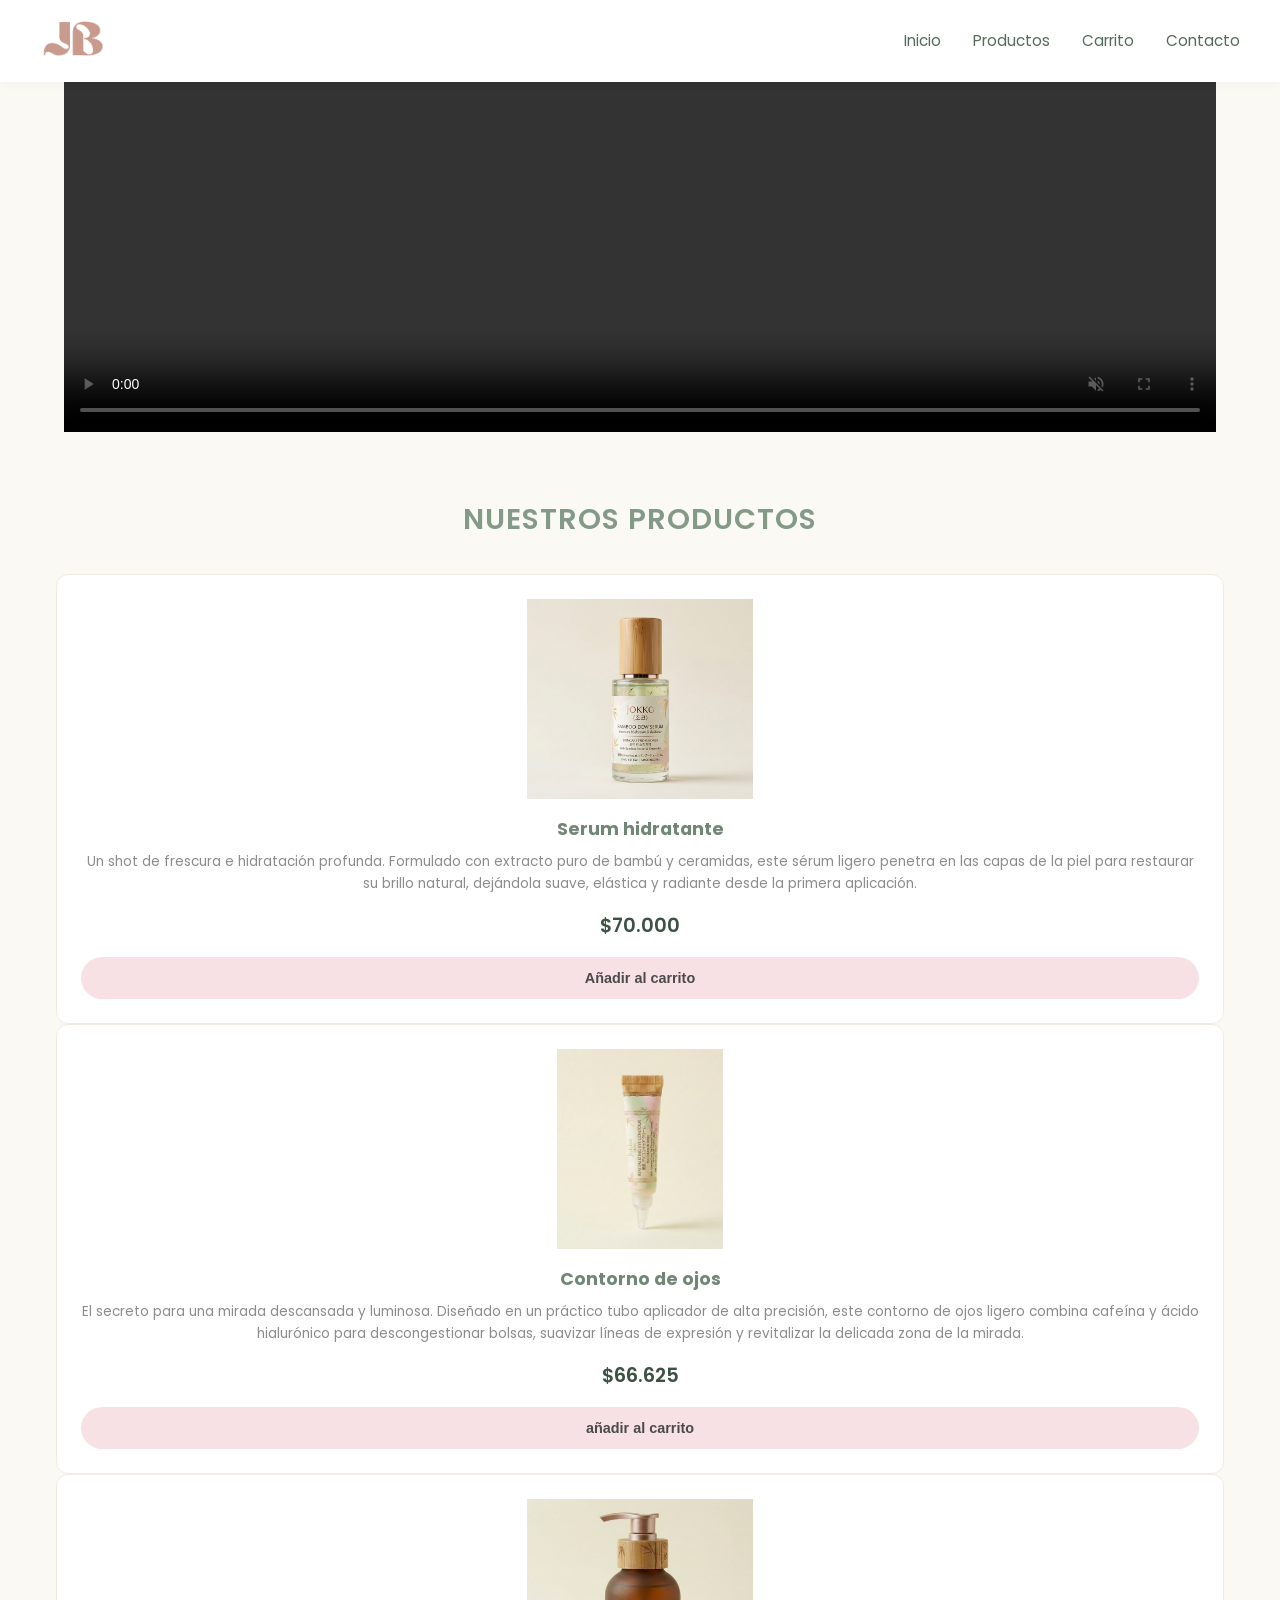
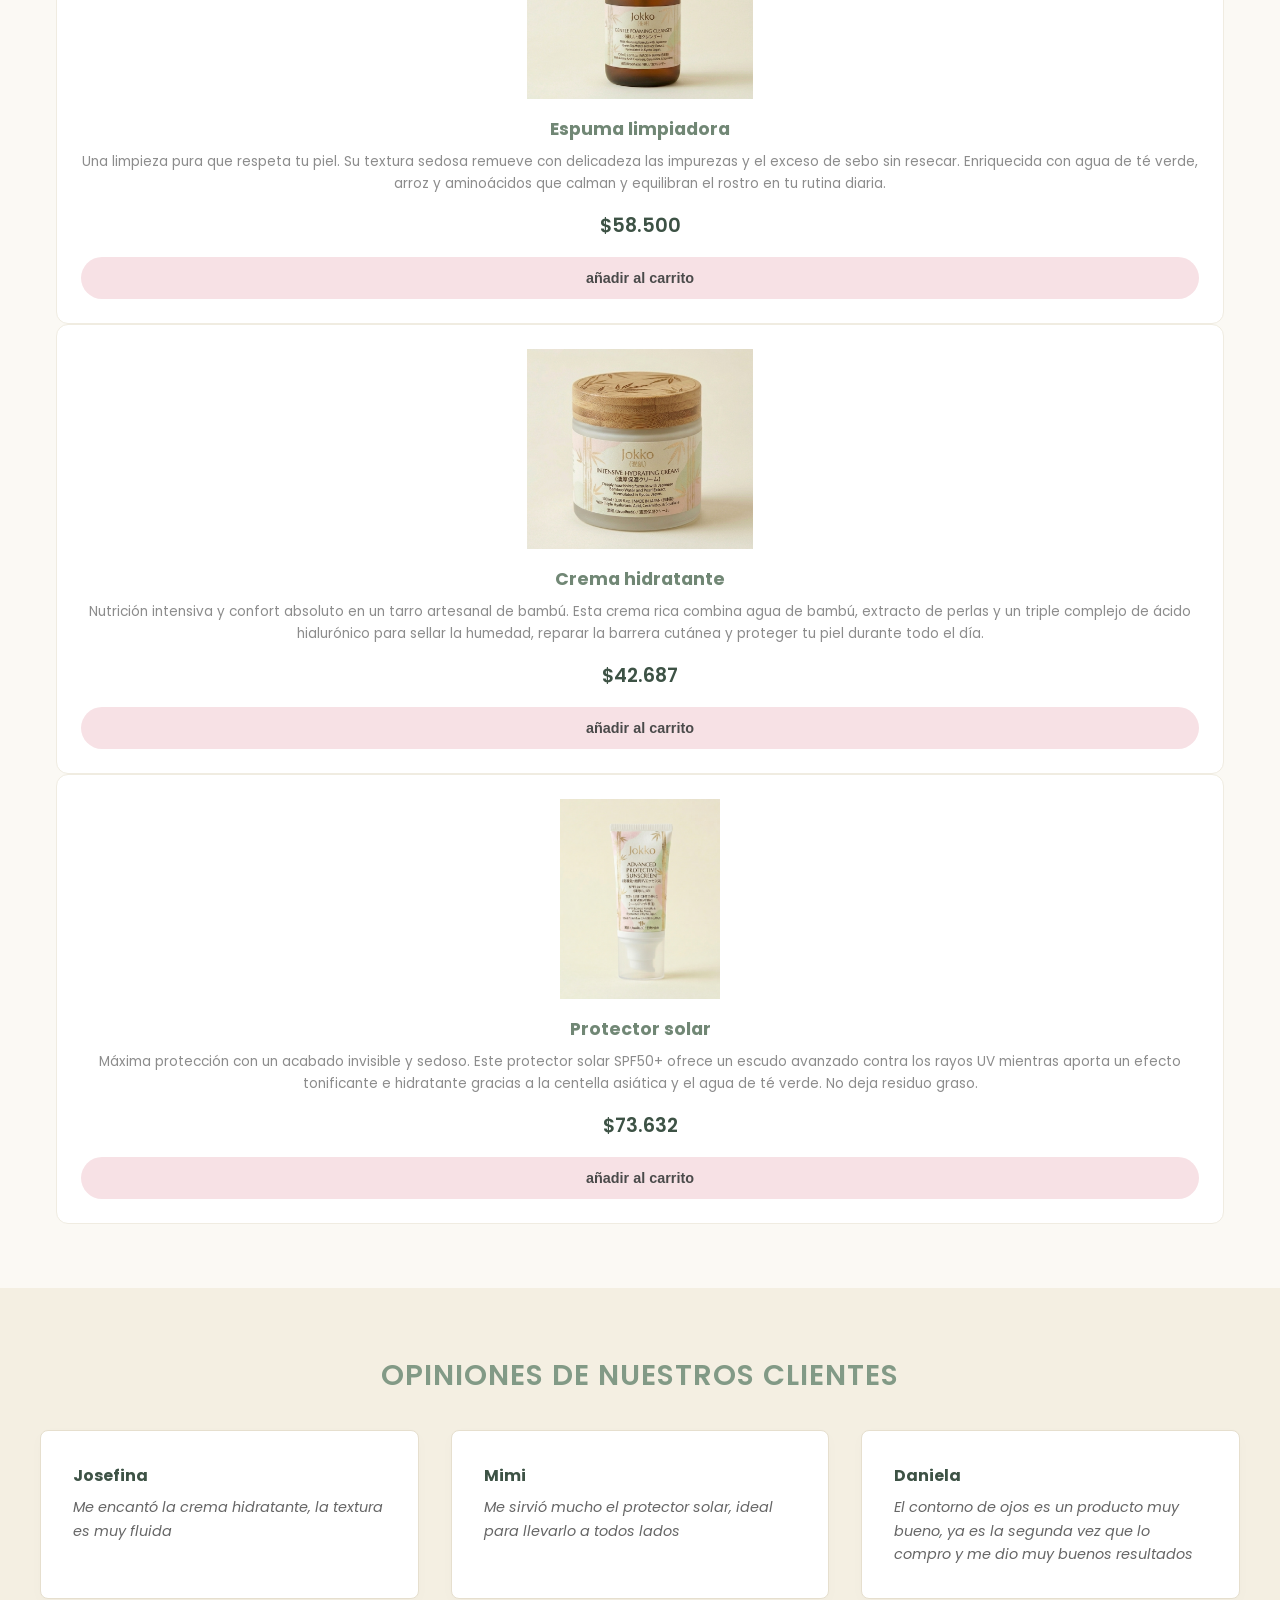
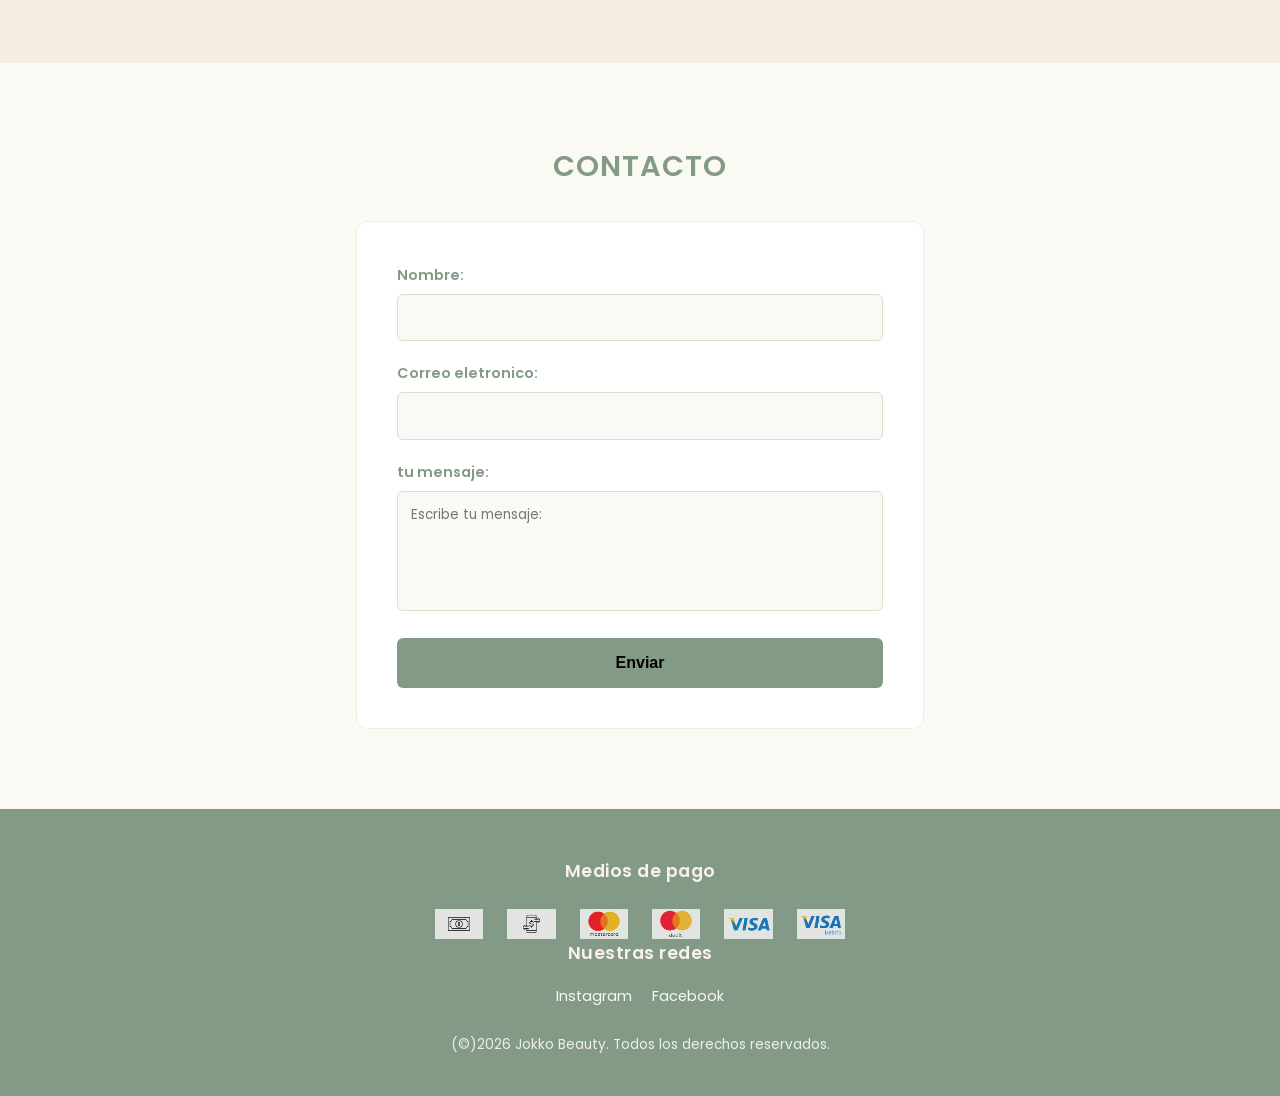
==== index.html @ 6374e2cf "primer commit" ====
<!DOCTYPE html>
<html lang="es">
<head>
    <meta charset="UTF-8">
    <meta name="viewport" content="width=device-width, initial-scale=1.0">
    <link rel="icon" type="image/png" href="./imagenes/JB-1.png">
    <title>Jokko Beauty</title>
    <link rel="preconnect" href="https://fonts.googleapis.com">
    <link rel="preconnect" href="https://fonts.gstatic.com" crossorigin>
    <link href="https://fonts.googleapis.com/css2?family=Poppins:wght@300;400;600&display=swap" rel="stylesheet">
    <link rel="stylesheet" href="index.css">
</head>
<body>
    <header> 
    <nav class="Menu-navegacion"> 
        <img src="./imagenes/JB-1.png" alt="Jokko Beauty Logo">
    <ul class="nav-list">
        <li><a href="#">Inicio</a></li>
        <li><a href="#">Productos</a></li>
        <li><a href="#">Carrito</a></li>
        <li><a href="#">Contacto</a></li>
    </ul>
</nav>
</header>
    <main>
        <section>
        <video width="640" height="360" controls autoplay muted >
            <source src="./imagenes/JB.mp4">
        </video>
        </section>
<section class="Productos container">
    <h2>Nuestros productos</h2>

    <article class="Card productos">
<img src="./imagenes/jokko_serum.png" alt="Serum">
<h3>Serum hidratante</h3>
<p class="Descripcion">Un shot de frescura e hidratación profunda. Formulado con extracto puro de bambú y ceramidas, este sérum ligero penetra en las capas de la piel para restaurar su brillo natural, dejándola suave, elástica y radiante desde la primera aplicación.</p>
<div class="precio">$70.000</div>
<button class="btn-buy">Añadir al carrito</button>
    </article>

    <article class="Card productos">
    <img src="./imagenes/jokko_contorno.png" alt="otro producto">
    <h3>Contorno de ojos</h3>
    <p class="Descripcion">El secreto para una mirada descansada y luminosa. Diseñado en un práctico tubo aplicador de alta precisión, este contorno de ojos ligero combina cafeína y ácido hialurónico para descongestionar bolsas, suavizar líneas de expresión y revitalizar la delicada zona de la mirada.</p>
    <div class="precio">$66.625</div>
    <button class="btn-buy">añadir al carrito</button>

    </article>
<article class="Card productos">
    <img src="./imagenes/jokko_espuma.png" alt="otro producto">
    <h3>Espuma limpiadora</h3>
    <p class="Descripcion">Una limpieza pura que respeta tu piel. Su textura sedosa remueve con delicadeza las impurezas y el exceso de sebo sin resecar. Enriquecida con agua de té verde, arroz y aminoácidos que calman y equilibran el rostro en tu rutina diaria.</p>
    <div class="precio">$58.500</div>
    <button class="btn-buy">añadir al carrito</button>
    </article>
    <article class="Card productos">
    <img src="./imagenes/jokko_hidratante.png" alt="otro producto">
    <h3>Crema hidratante</h3>
    <p class="Descripcion">Nutrición intensiva y confort absoluto en un tarro artesanal de bambú. Esta crema rica combina agua de bambú, extracto de perlas y un triple complejo de ácido hialurónico para sellar la humedad, reparar la barrera cutánea y proteger tu piel durante todo el día.</p>
    <div class="precio">$42.687 </div>
    <button class="btn-buy">añadir al carrito</button>

    </article>
    <article class="Card productos">
    <img src="./imagenes/jokko_solar.png" alt="otro producto">
    <h3>Protector solar</h3>
    <p class="Descripcion">Máxima protección con un acabado invisible y sedoso. Este protector solar SPF50+ ofrece un escudo avanzado contra los rayos UV mientras aporta un efecto tonificante e hidratante gracias a la centella asiática y el agua de té verde. No deja residuo graso.</p>
    <div class="precio">$73.632</div>
    <button class="btn-buy">añadir al carrito</button>
    </article>
</section>
<section class="reseñas">
    <h2>Opiniones de nuestros clientes</h2>
    <div class="reseñas-grid">
    <section class="card">
        <h3>Josefina</h3>
        <p>Me encantó la crema hidratante, la textura es muy fluida</p>
    </section>
        <section class="card">
        <h3>Mimi</h3>
        <p>Me sirvió mucho el protector solar, ideal para llevarlo a todos lados</p>
    </section>
        <section class="card">
        <h3>Daniela</h3>
        <p>El contorno de ojos es un producto muy bueno, ya es la segunda vez que lo compro y me dio muy buenos resultados</p>
    </section>
    </div>
</section>

<section class="contacto">

<h2>Contacto</h2>
<form action="https://formspree.io/f/xbdbozvy" method="POST" class="formulario-contacto">
<label for="nombre">Nombre:</label> <br>
<input type="text" id="nombre" name="nombre" required>
<br>
<label for="email">Correo eletronico:</label> <br>
<input type="email" id="email" name="email" required>
<br>
<label for="textarea"> tu mensaje: </label> <br>
<textarea name="textarea" id="textarea" placeholder="Escribe tu mensaje:"></textarea>
<br>
    <input type="submit" value="Enviar">
</label>
</form>
</section>

<footer>
    <h3>Medios de pago</h3>
    <div class="logos-pago">
<img src="./imagenes/efectivo.png" alt="efectivo">
<img src="./imagenes/tranferencia.png" alt="transferencia">
<img src="./imagenes/mastercard.png" alt="master">
<img src="./imagenes/masterdebito.png" alt="masterdeb">
<img src="./imagenes/visa.png" alt="visa">
<img src="./imagenes/visadebito.png" alt="visadeb">
    </div>
    <h3>Nuestras redes</h3>
    <a href="https://www.instagram.com/">Instagram</a>
    <a href="https://www.facebook.com/?locale=es_LA">Facebook</a>
<br> <br>
<p>(©)2026 Jokko Beauty. Todos los derechos reservados.</p>
</footer>
    </main>
</body>
</html>
---- index.css ----
* {
    margin: 0;
    padding: 0;
    box-sizing: border-box;
}

body {
    font-family: 'Poppins', sans-serif;
    background-color: #fbf9f4; 
    color: #4a4a4a; 
    line-height: 1.6;
}

h2 {
    font-size: 1.8rem;
    color: #829a86; 
    text-align: center;
    margin-bottom: 2rem;
    font-weight: 600;
    text-transform: uppercase;
    letter-spacing: 1px;
}

header {
    background-color: #ffffff;
    box-shadow: 0 2px 10px rgba(0, 0, 0, 0.03);
    padding: 1rem 2rem;
    position: sticky;
    top: 0;
    z-index: 1000;
}

.Menu-navegacion {
    display: flex;
    justify-content: space-between;
    align-items: center;
    max-width: 1200px;
    margin: 0 auto;
}

.Menu-navegacion img {
    height: 50px;
    width: auto;
    object-fit: contain;
}

.nav-list {
    list-style: none; 
    display: flex;
    gap: 2rem;
}

.nav-list a {
    text-decoration: none; 
    color: #556b5c; 
    font-weight: 400;
    font-size: 0.95rem;
    transition: color 0.3s ease;
}

.nav-list a:hover {
    color: #e2b4bd; 
}

video {
    display: block;
    width: 100vw;
    max-width: 90%; 
    height: 350px; 
    object-fit: cover;
    margin: 0 auto 3rem auto;
    pointer-events: none;
    user-select: none;
    overflow: hidden;
    background-size: cover;
}

.Productos {
    max-width: 1200px;
    margin: 4rem auto;
    padding: 0 1rem;
}

.productos-grid {
    display: grid;
    grid-template-columns: repeat(auto-fit, minmax(280px, 1fr));
    gap: 2.5rem;
}

.Card.productos {
    background-color: #ffffff;
    border: 1px solid #f0ece1;
    border-radius: 12px;
    padding: 1.5rem;
    text-align: center;
    display: flex;
    flex-direction: column;
    justify-content: space-between;
    transition: transform 0.3s ease, box-shadow 0.3s ease;
}

.Card.productos:hover {
    transform: translateY(-5px); 
    box-shadow: 0 10px 25px rgba(226, 180, 189, 0.2);
}

.Card.productos img {
    max-width: 100%;
    height: 200px;
    object-fit: contain;
    margin-bottom: 1rem;
}

.Card.productos h3 {
    font-size: 1.1rem;
    color: #718775;
    margin-bottom: 0.5rem;
}

.Card.productos .Descripcion {
    font-size: 0.85rem;
    color: #8c8c8c;
    margin-bottom: 1rem;
}

.Card.productos .precio {
    font-size: 1.2rem;
    font-weight: 600;
    color: #3d5245;
    margin-bottom: 1rem;
}

.Card.productos .btn-buy {
    background-color: #f7e1e5;
    color: #4a4a4a;
    border: none;
    padding: 0.8rem 1.5rem;
    border-radius: 25px;
    cursor: pointer;
    font-size: 0.9rem;
    font-weight: 600;
    transition: background-color 0.3s ease;
}

.Card.productos .btn-buy:hover {
    background-color: #e2b4bd;
}

.reseñas {
    background-color: #f4efe2;
    padding: 4rem 2rem;
}

.reseñas-grid {
    display: grid;
    grid-template-columns: repeat(auto-fit, minmax(280px, 1fr));
    gap: 2rem;
    max-width: 1200px;
    margin: 0 auto;
}

.reseñas .card {
    background-color: #ffffff;
    padding: 2rem;
    border: 1px solid #e6dfce;
    border-radius: 8px;
    box-shadow: 0 4px 15px rgba(0, 0, 0, 0.02);
    transition: transform 0.4s ease, box-shadow 0.4s ease;
}


.reseñas .card:hover {
    transform: translateY(-8px);
    box-shadow: 0 12px 24px rgba(0, 0, 0, 0.06);
}

.reseñas .card h3 {
    color: #3d5245;
    font-size: 1rem;
    margin-bottom: 0.5rem;
}

.reseñas .card p {
    font-size: 0.9rem;
    color: #666;
    font-style: italic;
}

.contacto {
    max-width: 600px;
    margin: 5rem auto;
    padding: 0 1rem;
}

.formulario-contacto {
    background-color: #ffffff;
    padding: 2.5rem;
    border-radius: 12px;
    border: 1px solid #f0ece1;
}

.formulario-contacto label {
    font-size: 0.9rem;
    font-weight: 600;
    color: #829a86;
}

.formulario-contacto input[type="text"],
.formulario-contacto input[type="email"],
.formulario-contacto textarea {
    width: 100%;
    padding: 0.8rem;
    margin-top: 0.4rem;
    margin-bottom: 1.2rem;
    border: 1px solid #e1dbcd;
    border-radius: 6px;
    background-color: #faf9f6;
    font-family: inherit;
    outline: none;
    transition: border-color 0.3s ease;
}

.formulario-contacto input:focus,
.formulario-contacto textarea:focus {
    border-color: #e2b4bd;
}

.formulario-contacto textarea {
    height: 120px;
    resize: none;
}

.formulario-contacto input[type="submit"] {
    background-color: #829a86;
    border: none;
    width: 100%;
    padding: 1rem;
    border-radius: 6px;
    font-size: 1rem;
    font-weight: 600;
    cursor: pointer;
    transition: background-color 0.3s ease;
}

.formulario-contacto input[type="submit"]:hover {
    background-color: #718775;
}

footer {
    background-color: #829a86; 
    color: #fbf9f4;
    padding: 3rem 2rem 1.5rem 2rem;
    text-align: center;
}

footer h3 {
    font-size: 1.1rem;
    margin-bottom: 1rem;
    font-weight: 600;
    letter-spacing: 0.5px;
    color: #faf0f2;
}

footer p {
    font-size: 0.85rem;
    margin-bottom: 1rem;
    opacity: 0.9;
}

footer a {
    color: #fbf9f4;
    text-decoration: none;
    font-size: 0.9rem;
    margin: 0 0.5rem;
    transition: color 0.3s ease;
}

footer a:hover {
    color: #e2b4bd;
}

footer br + h3 {
    margin-top: 1.5rem;
}
.logos-pago {
    display: flex;
    justify-content: center;
    align-items: center;
    gap: 1.5rem;
    flex-wrap: wrap;
    margin-top: 1.5rem;
}
.logos-pago img {
    height: 30px;
    width: auto;
    object-fit: contain;
    opacity: 0.85;
    filter: brightness(1.2) contrast(0.9);
    transition: all 0.3s ease;
}
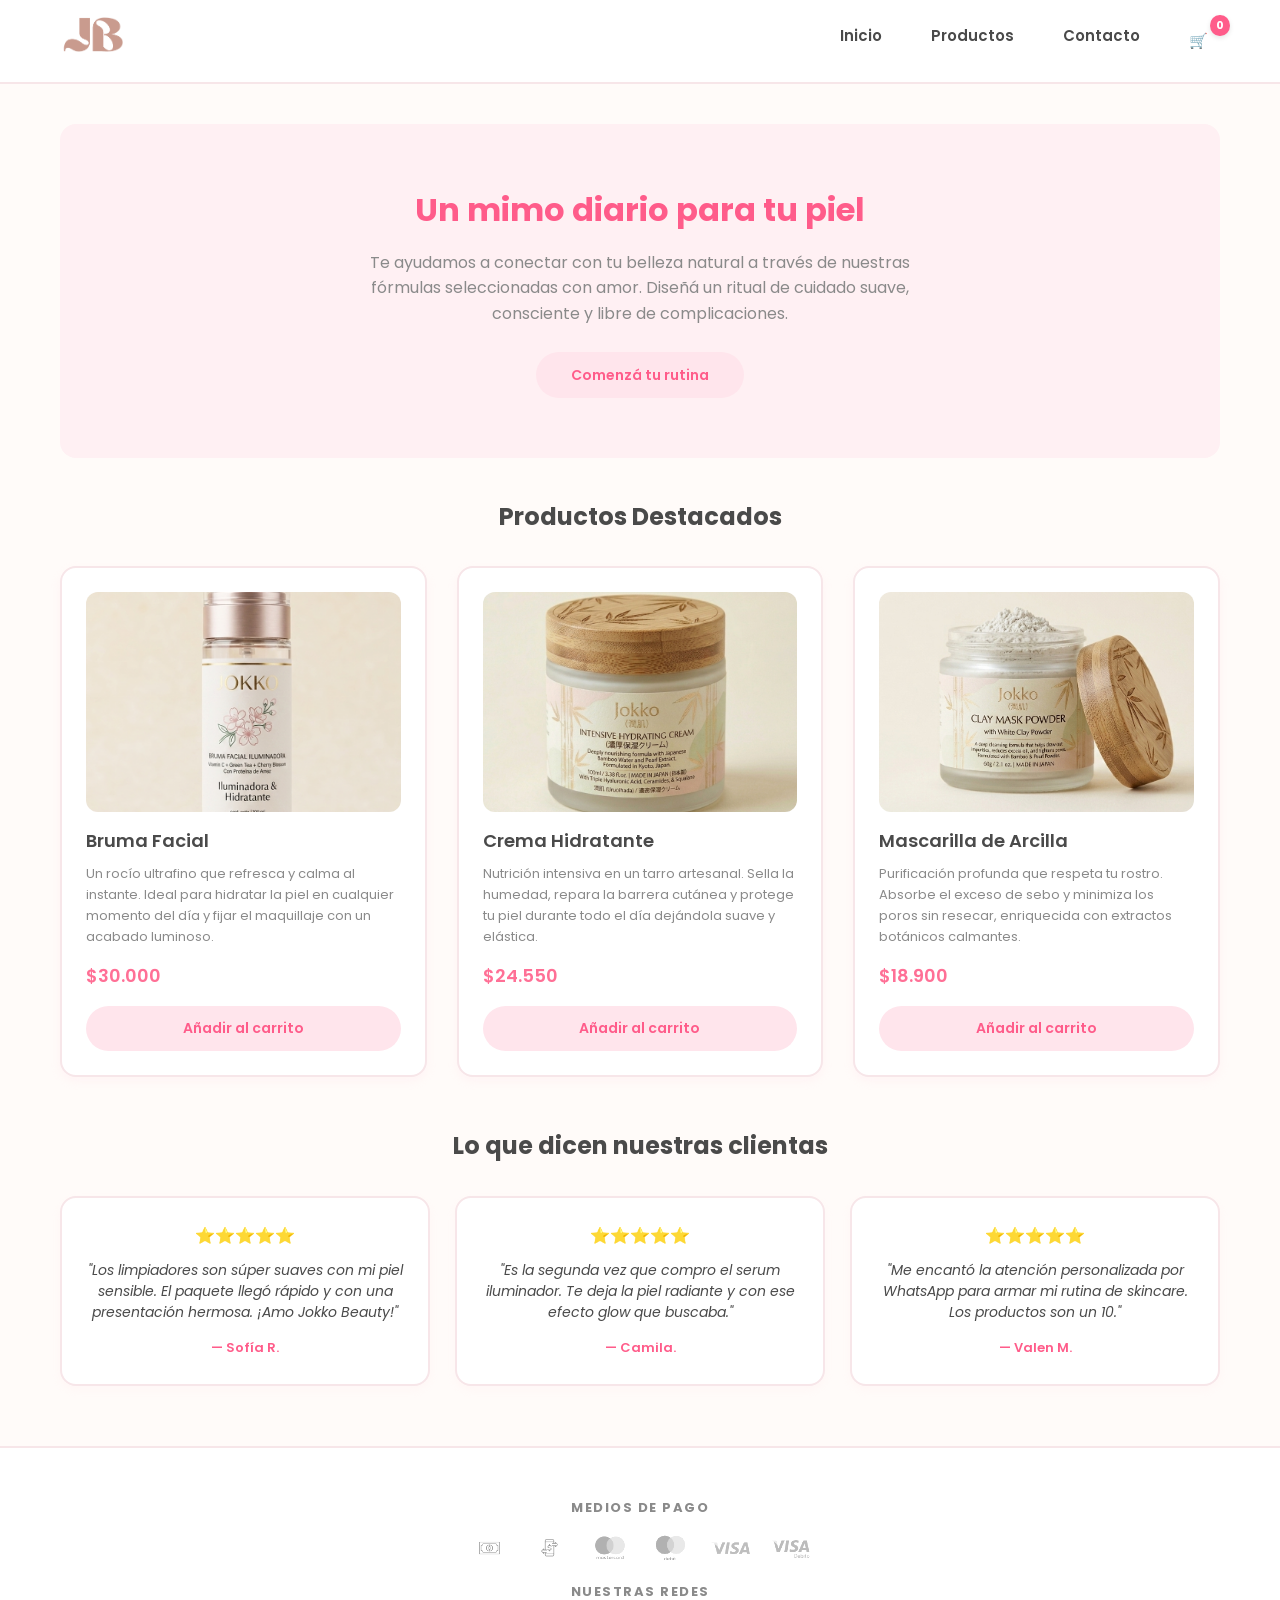
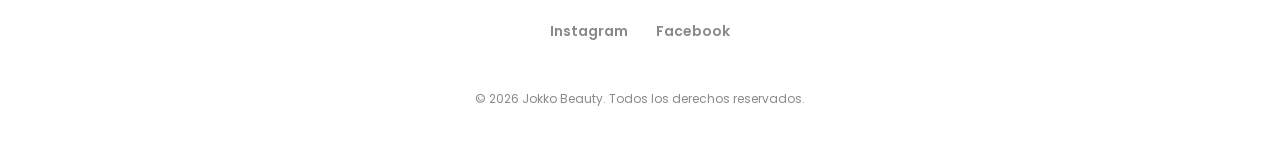
==== commit 79b367d5: "entrega final" ====
--- a/index.html
+++ b/index.html
@@ -3,125 +3,108 @@
 <head>
     <meta charset="UTF-8">
     <meta name="viewport" content="width=device-width, initial-scale=1.0">
-    <link rel="icon" type="image/png" href="./imagenes/JB-1.png">
-    <title>Jokko Beauty</title>
+    <link rel="icon" type="image/png" href="./img/JB-1.png">
+    <title>Jokko Beauty | Inicio</title>
     <link rel="preconnect" href="https://fonts.googleapis.com">
     <link rel="preconnect" href="https://fonts.gstatic.com" crossorigin>
     <link href="https://fonts.googleapis.com/css2?family=Poppins:wght@300;400;600&display=swap" rel="stylesheet">
-    <link rel="stylesheet" href="index.css">
+    <link rel="stylesheet" href="./css/index.css">
 </head>
 <body>
     <header> 
-    <nav class="Menu-navegacion"> 
-        <img src="./imagenes/JB-1.png" alt="Jokko Beauty Logo">
-    <ul class="nav-list">
-        <li><a href="#">Inicio</a></li>
-        <li><a href="#">Productos</a></li>
-        <li><a href="#">Carrito</a></li>
-        <li><a href="#">Contacto</a></li>
-    </ul>
-</nav>
-</header>
+        <nav class="Menu-navegacion"> 
+            <a href="index.html">
+            <img src="./img/JB-1.png" alt="Jokko Beauty Logo">
+            </a>
+            <ul class="nav-list">
+                <li><a href="index.html">Inicio</a></li>
+                <li><a href="productos.html">Productos</a></li>
+                <li><a href="contacto.html">Contacto</a></li>
+                <li><a href="carrito.html" class="carrito-link">
+        🛒 <span id="contador-carrito-nav" class="contador-badge">0</span>
+    </a></li>
+            </ul>
+        </nav>
+    </header>
     <main>
-        <section>
-        <video width="640" height="360" controls autoplay muted >
-            <source src="./imagenes/JB.mp4">
-        </video>
+        <section style="text-align: center; padding: 60px 20px; background-color: var(--color-pastel-fondo); border-radius: var(--border-radius-cute); margin-bottom: 40px;">
+            <h1 style="font-size: 32px; margin-bottom: 15px; color: #ff5c8a;">Un mimo diario para tu piel</h1>
+            <p style="color: var(--color-secundario); max-width: 600px; margin: 0 auto 25px auto; font-size: 16px;">
+                Te ayudamos a conectar con tu belleza natural a través de nuestras fórmulas seleccionadas con amor. Diseñá un ritual de cuidado suave, consciente y libre de complicaciones.
+            </p>
+            <a href="productos.html" class="btn-principal" style="display: inline-block; width: auto; padding: 12px 35px;">Comenzá tu rutina</a>
         </section>
-<section class="Productos container">
-    <h2>Nuestros productos</h2>
+<!-- Secciones Destacadas (3 Productos Elegidos) -->
+    <h2 style="text-align: center; margin-bottom: 30px; font-size: 24px;">Productos Destacados</h2>
+    <section class="productos-grid" style="margin-bottom: 40px;" id="contenedor-destacados">
 
-    <article class="Card productos">
-<img src="./imagenes/jokko_serum.png" alt="Serum">
-<h3>Serum hidratante</h3>
-<p class="Descripcion">Un shot de frescura e hidratación profunda. Formulado con extracto puro de bambú y ceramidas, este sérum ligero penetra en las capas de la piel para restaurar su brillo natural, dejándola suave, elástica y radiante desde la primera aplicación.</p>
-<div class="precio">$70.000</div>
-<button class="btn-buy">Añadir al carrito</button>
-    </article>
+        <article class="Card">
+            <img src="./img/jokko_espuma.png" alt="Limpiador Espumoso">
+            <h3>Espuma Limpiadora</h3>
+            <p class="Descripcion">Textura sedosa que remueve con delicadeza las impurezas. Enriquecida con té verde y arroz que equilibran y calman el rostro en tu rutina diaria.</p>
+            <p class="precio">$23.115</p>
+            <button class="btn-buy" data-id="1">Agregar al carrito</button>
+        </article>
 
-    <article class="Card productos">
-    <img src="./imagenes/jokko_contorno.png" alt="otro producto">
-    <h3>Contorno de ojos</h3>
-    <p class="Descripcion">El secreto para una mirada descansada y luminosa. Diseñado en un práctico tubo aplicador de alta precisión, este contorno de ojos ligero combina cafeína y ácido hialurónico para descongestionar bolsas, suavizar líneas de expresión y revitalizar la delicada zona de la mirada.</p>
-    <div class="precio">$66.625</div>
-    <button class="btn-buy">añadir al carrito</button>
+        <article class="Card">
+            <img src="./img/serum_vitaminaC.png" alt="Serum Iluminador de Vitamina C">
+            <h3>Serum Vitamina C</h3>
+            <p class="Descripcion">Poder antioxidante para iluminar tu piel. Desvanece manchas, unifica el tono del rostro y estimula el colágeno para una apariencia joven y fresca.</p>
+            <p class="precio">$32.182</p>
+            <button class="btn-buy" data-id="2">Agregar al carrito</button>
+        </article>
 
-    </article>
-<article class="Card productos">
-    <img src="./imagenes/jokko_espuma.png" alt="otro producto">
-    <h3>Espuma limpiadora</h3>
-    <p class="Descripcion">Una limpieza pura que respeta tu piel. Su textura sedosa remueve con delicadeza las impurezas y el exceso de sebo sin resecar. Enriquecida con agua de té verde, arroz y aminoácidos que calman y equilibran el rostro en tu rutina diaria.</p>
-    <div class="precio">$58.500</div>
-    <button class="btn-buy">añadir al carrito</button>
-    </article>
-    <article class="Card productos">
-    <img src="./imagenes/jokko_hidratante.png" alt="otro producto">
-    <h3>Crema hidratante</h3>
-    <p class="Descripcion">Nutrición intensiva y confort absoluto en un tarro artesanal de bambú. Esta crema rica combina agua de bambú, extracto de perlas y un triple complejo de ácido hialurónico para sellar la humedad, reparar la barrera cutánea y proteger tu piel durante todo el día.</p>
-    <div class="precio">$42.687 </div>
-    <button class="btn-buy">añadir al carrito</button>
+        <article class="Card">
+            <img src="./img/jokko_hidratante.png" alt="Crema Hidratante de Centella Asiatica">
+            <h3>Crema Hidratante</h3>
+            <p class="Descripcion">Nutrición intensiva en un tarro artesanal. Sella la humedad, repara la barrera cutánea y protege tu piel durante todo el día dejándola suave y elástica.</p>
+            <p class="precio">$24.550</p>
+            <button class="btn-buy" data-id="3">Agregar al carrito</button>
+        </article>
 
-    </article>
-    <article class="Card productos">
-    <img src="./imagenes/jokko_solar.png" alt="otro producto">
-    <h3>Protector solar</h3>
-    <p class="Descripcion">Máxima protección con un acabado invisible y sedoso. Este protector solar SPF50+ ofrece un escudo avanzado contra los rayos UV mientras aporta un efecto tonificante e hidratante gracias a la centella asiática y el agua de té verde. No deja residuo graso.</p>
-    <div class="precio">$73.632</div>
-    <button class="btn-buy">añadir al carrito</button>
-    </article>
-</section>
-<section class="reseñas">
-    <h2>Opiniones de nuestros clientes</h2>
-    <div class="reseñas-grid">
-    <section class="card">
-        <h3>Josefina</h3>
-        <p>Me encantó la crema hidratante, la textura es muy fluida</p>
     </section>
-        <section class="card">
-        <h3>Mimi</h3>
-        <p>Me sirvió mucho el protector solar, ideal para llevarlo a todos lados</p>
-    </section>
-        <section class="card">
-        <h3>Daniela</h3>
-        <p>El contorno de ojos es un producto muy bueno, ya es la segunda vez que lo compro y me dio muy buenos resultados</p>
-    </section>
-    </div>
-</section>
+        <h2 style="text-align: center; margin-top: 50px; margin-bottom: 30px; font-size: 24px;">Lo que dicen nuestras clientas </h2>
+        <section class="resenas-grid" style="margin-bottom: 20px;">
+            
+            <article class="resena-card">
+                <div class="stars">⭐⭐⭐⭐⭐</div>
+                <p class="resena-texto">"Los limpiadores son súper suaves con mi piel sensible. El paquete llegó rápido y con una presentación hermosa. ¡Amo Jokko Beauty!"</p>
+                <h4 class="resena-autor">— Sofía R.</h4>
+            </article>
 
-<section class="contacto">
+            <article class="resena-card">
+                <div class="stars">⭐⭐⭐⭐⭐</div>
+                <p class="resena-texto">"Es la segunda vez que compro el serum iluminador. Te deja la piel radiante y con ese efecto glow que buscaba."</p>
+                <h4 class="resena-autor">— Camila.</h4>
+            </article>
 
-<h2>Contacto</h2>
-<form action="https://formspree.io/f/xbdbozvy" method="POST" class="formulario-contacto">
-<label for="nombre">Nombre:</label> <br>
-<input type="text" id="nombre" name="nombre" required>
-<br>
-<label for="email">Correo eletronico:</label> <br>
-<input type="email" id="email" name="email" required>
-<br>
-<label for="textarea"> tu mensaje: </label> <br>
-<textarea name="textarea" id="textarea" placeholder="Escribe tu mensaje:"></textarea>
-<br>
-    <input type="submit" value="Enviar">
-</label>
-</form>
-</section>
+            <article class="resena-card">
+                <div class="stars">⭐⭐⭐⭐⭐</div>
+                <p class="resena-texto">"Me encantó la atención personalizada por WhatsApp para armar mi rutina de skincare. Los productos son un 10."</p>
+                <h4 class="resena-autor">— Valen M.</h4>
+            </article>
 
-<footer>
-    <h3>Medios de pago</h3>
-    <div class="logos-pago">
-<img src="./imagenes/efectivo.png" alt="efectivo">
-<img src="./imagenes/tranferencia.png" alt="transferencia">
-<img src="./imagenes/mastercard.png" alt="master">
-<img src="./imagenes/masterdebito.png" alt="masterdeb">
-<img src="./imagenes/visa.png" alt="visa">
-<img src="./imagenes/visadebito.png" alt="visadeb">
-    </div>
-    <h3>Nuestras redes</h3>
-    <a href="https://www.instagram.com/">Instagram</a>
-    <a href="https://www.facebook.com/?locale=es_LA">Facebook</a>
-<br> <br>
-<p>(©)2026 Jokko Beauty. Todos los derechos reservados.</p>
-</footer>
+        </section>
     </main>
+    
+
+    <footer>
+        <h3>Medios de pago</h3>
+        <div class="logos-pago">
+            <img src="./img/efectivo.png" alt="efectivo">
+            <img src="./img/tranferencia.png" alt="transferencia">
+            <img src="./img/mastercard.png" alt="master">
+            <img src="./img/masterdebito.png" alt="masterdeb">
+            <img src="./img/visa.png" alt="visa">
+            <img src="./img/visadebito.png" alt="visadeb">
+        </div>
+        <h3>Nuestras redes</h3>
+        <a href="https://www.instagram.com/" target="_blank">Instagram</a>
+        <a href="https://www.facebook.com/?locale=es_LA" target="_blank">Facebook</a>
+        <br> <br>
+        <p>© 2026 Jokko Beauty. Todos los derechos reservados.</p>
+    </footer>
+    <script src="./js/storage.js"></script>
+    <script src="./js/productos.js"></script>
 </body>
 </html>
--- a/css/index.css
+++ b/css/index.css
@@ -0,0 +1,589 @@
+/*conf. gral*/
+:root {
+    --color-fondo: #fffbf9;
+    --color-bloques: #ffffff;
+    --color-principal: #4a4a4a;
+    --color-secundario: #8a8a8a;
+    --color-pastel-rosa: #ffe5ec;
+    --color-pastel-hover: #ffcad4;
+    --color-pastel-fondo: #fff0f3;
+    --color-borde: #f7e6e9;
+    
+    --fuente-principal: 'Poppins', sans-serif;
+    --border-radius-cute: 16px;
+}
+
+* {
+    margin: 0;
+    padding: 0;
+    box-sizing: border-box;
+}
+
+body {
+    font-family: var(--fuente-principal);
+    background-color: var(--color-fondo);
+    color: var(--color-principal);
+    line-height: 1.6;
+    display: flex;
+    flex-direction: column;
+    min-height: 100vh;
+}
+
+/* Links */
+a {
+    text-decoration: none;
+    color: inherit;
+}
+
+main {
+    flex: 1;
+    padding: 40px 20px;
+    max-width: 1200px;
+    margin: 0 auto;
+    width: 100%;
+}
+
+/*header*/
+header {
+    background-color: var(--color-bloques);
+    border-bottom: 2px solid var(--color-borde);
+    position: sticky;
+    top: 0;
+    z-index: 100;
+}
+
+.Menu-navegacion {
+    display: flex;
+    justify-content: space-between;
+    align-items: center;
+    max-width: 1200px;
+    margin: 0 auto;
+    padding: 12px 20px;
+}
+
+.Menu-navegacion img {
+    height: 50px;
+    object-fit: contain;
+}
+
+.nav-list {
+    display: flex;
+    gap: 25px;
+    list-style: none;
+}
+
+.nav-list a {
+    font-size: 15px;
+    font-weight: 600;
+    color: var(--color-principal);
+    padding: 6px 12px;
+    border-radius: 20px;
+    transition: all 0.3s ease;
+}
+
+.nav-list a:hover {
+    background-color: var(--color-pastel-fondo);
+    color: #ff7096;
+}
+
+/*catalogo + carrito*/
+.productos-grid {
+    display: grid;
+    grid-template-columns: repeat(auto-fill, minmax(280px, 1fr));
+    gap: 30px;
+    width: 100%;
+}
+
+.Card {
+    background-color: var(--color-bloques);
+    border: 2px solid var(--color-borde);
+    border-radius: var(--border-radius-cute);
+    padding: 24px;
+    display: flex;
+    flex-direction: column;
+    justify-content: space-between;
+    transition: transform 0.3s ease, box-shadow 0.3s ease;
+    box-shadow: 0 4px 10px rgba(255, 229, 236, 0.3);
+}
+
+.Card:hover {
+    transform: translateY(-6px);
+    box-shadow: 0 12px 24px rgba(255, 202, 212, 0.5);
+    border-color: var(--color-pastel-hover);
+}
+
+.Card img {
+    width: 100%;
+    height: 220px;
+    object-fit: cover;
+    border-radius: 12px;
+    margin-bottom: 15px;
+    background-color: var(--color-pastel-fondo);
+}
+
+.Card h3 {
+    font-size: 18px;
+    font-weight: 600;
+    margin-bottom: 8px;
+}
+
+.Card .Descripcion {
+    font-size: 13px;
+    color: var(--color-secundario);
+    margin-bottom: 15px;
+    flex-grow: 1;
+}
+
+.Card .precio {
+    font-size: 18px;
+    font-weight: 600;
+    color: #ff7096;
+    margin-bottom: 15px;
+}
+
+.btn-buy, .btn-principal, .btn-secundario {
+    width: 100%;
+    padding: 12px;
+    border: none;
+    border-radius: 25px; 
+    font-family: var(--fuente-principal);
+    font-size: 14px;
+    font-weight: 600;
+    cursor: pointer;
+    transition: all 0.3s ease;
+    text-align: center;
+}
+
+.btn-buy, .btn-principal {
+    background-color: var(--color-pastel-rosa);
+    color: #ff5c8a;
+}
+
+.btn-buy:hover, .btn-principal:hover {
+    background-color: var(--color-pastel-hover);
+    transform: scale(1.02);
+}
+
+.btn-secundario {
+    background-color: transparent;
+    color: var(--color-secundario);
+    border: 2px solid var(--color-borde);
+}
+
+.btn-secundario:hover {
+    background-color: var(--color-pastel-fondo);
+    border-color: var(--color-pastel-hover);
+    color: #ff5c8a;
+}
+
+.item-cantidad-catalogo {
+    display: flex;
+    align-items: center;
+    justify-content: space-between;
+    background-color: var(--color-pastel-fondo);
+    border: 2px solid var(--color-borde);
+    border-radius: var(--border-radius-cute);
+    padding: 5px 10px;
+    width: 100%;
+    box-sizing: border-box;
+}
+
+.btn-cantidad-cat {
+    background-color: var(--color-bloques);
+    border: 1px solid var(--color-borde);
+    width: 32px;
+    height: 32px;
+    border-radius: 50%;
+    cursor: pointer;
+    font-weight: bold;
+    color: #ff5c8a;
+    display: flex;
+    align-items: center;
+    justify-content: center;
+    transition: all 0.2s ease;
+}
+
+.btn-cantidad-cat:hover {
+    background-color: var(--color-pastel-rosa);
+    transform: scale(1.05);
+}
+
+.cantidad-cat-num {
+    font-weight: 600;
+    color: var(--color-principal);
+    font-size: 15px;
+}
+
+/*todo el carrito*/
+
+.carrito-layout-principal {
+    display: grid;
+    grid-template-columns: 1fr 380px;
+    gap: 40px;
+    align-items: start;
+    width: 100%;
+}
+
+#contenedor-carrito {
+    display: flex;
+    flex-direction: column;
+    gap: 20px;
+    width: 100%;
+}
+
+.item-carrito {
+    display: flex;
+    flex-direction: row;
+    align-items: center;
+    justify-content: space-between;
+    gap: 20px;
+    background-color: var(--color-bloques);
+    border: 2px solid var(--color-borde);
+    border-radius: var(--border-radius-cute);
+    padding: 20px;
+    box-shadow: 0 4px 10px rgba(255, 229, 236, 0.2);
+}
+
+.item-carrito img {
+    width: 80px;
+    height: 80px;         
+    object-fit: cover;    
+    border-radius: 8px;   
+    background-color: var(--color-pastel-fondo); 
+}
+
+.item-info {
+    flex: 2;
+}
+
+.item-cantidad {
+    display: flex;
+    align-items: center;
+    gap: 12px;
+    background-color: var(--color-pastel-fondo);
+    padding: 6px 12px;
+    border-radius: 20px;
+}
+
+.btn-cantidad {
+    background-color: var(--color-bloques);
+    border: 1px solid var(--color-borde);
+    width: 28px;
+    height: 28px;
+    border-radius: 50%;
+    cursor: pointer;
+    display: flex;
+    align-items: center;
+    justify-content: center;
+    font-weight: bold;
+    color: #ff5c8a;
+    transition: all 0.2s ease;
+}
+
+.btn-cantidad:hover {
+    background-color: var(--color-pastel-rosa);
+}
+
+.btn-eliminar {
+    background: none;
+    border: none;
+    color: #ff5c8a;
+    cursor: pointer;
+    font-size: 14px;
+    font-weight: 600;
+}
+
+.btn-eliminar:hover {
+    text-decoration: underline;
+}
+
+.resumen-compra {
+    padding: 30px;
+    background-color: var(--color-bloques);
+    border: 2px solid var(--color-borde);
+    border-radius: var(--border-radius-cute);
+    box-shadow: 0 6px 15px rgba(255, 229, 236, 0.2);
+    width: 100%;
+}
+
+.resumen-compra h2 {
+    font-size: 20px;
+    margin-bottom: 15px;
+}
+
+.total-contenedor {
+    font-size: 18px;
+    font-weight: 600;
+    margin-bottom: 20px;
+    border-bottom: 2px dashed var(--color-borde); 
+    padding-bottom: 15px;
+}
+
+.total-contenedor span {
+    color: #ff5c8a;
+}
+
+.acciones-carrito {
+    display: flex;
+    flex-direction: column;
+    gap: 12px;
+}
+
+.carrito-link {
+    position: relative;
+    display: inline-block;
+    font-size: 20px;
+    text-decoration: none;
+}
+
+.contador-badge {
+    position: absolute;
+    top: -8px;
+    right: -10px;
+    background-color: #ff5c8a;
+    color: white;
+    font-size: 11px;
+    font-weight: bold;
+    border-radius: 50%;
+    padding: 2px 6px;
+    min-width: 15px;
+    text-align: center;
+    box-shadow: 0 2px 5px rgba(0, 0, 0, 0.1);
+    transition: transform 0.2s ease;
+}
+.contador-badge.actualizado {
+    transform: scale(1.3);
+}
+
+/*responsive carrito*/
+@media (max-width: 992px) {
+    .carrito-layout-principal {
+        grid-template-columns: 1fr;
+        gap: 30px;
+    }
+}
+
+@media (max-width: 576px) {
+    .item-carrito {
+        flex-direction: column;
+        text-align: center;
+    }
+}
+/*form*/
+.formulario-contacto {
+    max-width: 500px;
+    margin: 30px auto 0 auto;
+    background-color: var(--color-bloques);
+    padding: 35px;
+    border: 2px solid var(--color-borde);
+    border-radius: var(--border-radius-cute);
+    box-shadow: 0 6px 15px rgba(255, 229, 236, 0.2);
+}
+
+.formulario-contacto label {
+    font-size: 14px;
+    font-weight: 600;
+    display: block;
+    margin-bottom: 6px;
+    color: var(--color-principal);
+}
+
+.formulario-contacto input[type="text"],
+.formulario-contacto input[type="email"],
+.formulario-contacto textarea {
+    width: 100%;
+    padding: 12px 15px;
+    border: 2px solid var(--color-borde);
+    border-radius: 12px;
+    font-family: var(--fuente-principal);
+    margin-bottom: 18px;
+    outline: none;
+    background-color: var(--color-fondo);
+    transition: border-color 0.3s ease;
+}
+
+.formulario-contacto input[type="text"]:focus,
+.formulario-contacto input[type="email"]:focus,
+.formulario-contacto textarea:focus {
+    border-color: var(--color-pastel-hover);
+    background-color: var(--color-bloques);
+}
+
+.formulario-contacto textarea {
+    height: 120px;
+    resize: none;
+}
+
+.formulario-contacto input[type="submit"] {
+    width: 100%;
+    padding: 14px;
+    background-color: var(--color-pastel-rosa);
+    color: #ff5c8a;
+    border: none;
+    border-radius: 25px;
+    font-family: var(--fuente-principal);
+    font-weight: 600;
+    cursor: pointer;
+    transition: all 0.3s ease;
+}
+
+.formulario-contacto input[type="submit"]:hover {
+    background-color: var(--color-pastel-hover);
+    transform: scale(1.02);
+}
+
+/*footer*/
+footer {
+    background-color: var(--color-bloques);
+    border-top: 2px solid var(--color-borde);
+    padding: 35px 20px;
+    text-align: center;
+    margin-top: auto;
+}
+
+footer h3 {
+    font-size: 13px;
+    text-transform: uppercase;
+    letter-spacing: 1.5px;
+    color: var(--color-secundario);
+    margin-bottom: 15px;
+    margin-top: 15px;
+}
+
+.logos-pago {
+    display: flex;
+    justify-content: center;
+    gap: 15px;
+    flex-wrap: wrap;
+    margin-bottom: 20px;
+}
+
+.logos-pago img {
+    height: 28px;
+    object-fit: contain;
+    filter: grayscale(100%) brightness(1.2);
+    opacity: 0.4;
+    transition: all 0.3s ease;
+}
+
+.logos-pago img:hover {
+    filter: grayscale(0%) brightness(1);
+    opacity: 1;
+}
+
+footer a {
+    font-size: 14px;
+    margin: 0 12px;
+    font-weight: 600;
+    color: var(--color-secundario);
+    transition: color 0.3s ease;
+}
+
+footer a:hover {
+    color: #ff5c8a;
+}
+
+footer p {
+    font-size: 12px;
+    color: var(--color-secundario);
+    margin-top: 20px;
+}
+
+/* notis*/
+.toast-notificacion {
+    position: fixed;
+    bottom: 25px;
+    right: 25px;
+    background-color: #ff5c8a;
+    color: #ffffff;
+    padding: 16px 28px;
+    border-radius: 30px;
+    font-size: 14px;
+    font-weight: 600;
+    box-shadow: 0 8px 20px rgba(255, 92, 138, 0.3);
+    z-index: 1000;
+    transition: opacity 0.5s ease, transform 0.5s ease;
+    animation: slideIn 0.3s ease-out;
+}
+
+.toast-notificacion.ocultar {
+    opacity: 0;
+    transform: translateY(20px);
+}
+
+@keyframes slideIn {
+    from { transform: translateY(50px); opacity: 0; }
+    to { transform: translateY(0); opacity: 1; }
+}
+
+.carrito-vacio, .error-mensaje {
+    text-align: center;
+    grid-column: 1 / -1;
+    color: var(--color-secundario);
+    font-weight: 600;
+    padding: 50px 0;
+}
+
+/*media queries)*/
+@media (max-width: 768px) {
+    .Menu-navegacion {
+        flex-direction: column;
+        gap: 15px;
+    }
+    
+    .item-carrito {
+        flex-direction: column;
+        text-align: center;
+        padding-bottom: 25px;
+        border-bottom: 2px dashed var(--color-borde);
+    }
+
+    .resumen-compra {
+        margin-left: auto;
+        margin-right: auto;
+    }
+}
+/*reseñas*/
+.resenas-grid {
+    display: grid;
+    grid-template-columns: repeat(auto-fit, minmax(280px, 1fr));
+    gap: 25px;
+    width: 100%;
+}
+
+.resena-card {
+    background-color: var(--color-bloques);
+    border: 2px solid var(--color-borde);
+    border-radius: var(--border-radius-cute);
+    padding: 25px;
+    text-align: center;
+    box-shadow: 0 4px 10px rgba(255, 229, 236, 0.2);
+    display: flex;
+    flex-direction: column;
+    justify-content: space-between;
+}
+
+.resena-card:hover {
+    border-color: var(--color-pastel-hover);
+    transform: translateY(-3px);
+    transition: all 0.3s ease;
+}
+
+.stars {
+    font-size: 16px;
+    margin-bottom: 12px;
+}
+
+.resena-texto {
+    font-size: 14px;
+    font-style: italic;
+    color: var(--color-principal);
+    line-height: 1.5;
+    margin-bottom: 15px;
+}
+
+.resena-autor {
+    font-size: 13px;
+    font-weight: 600;
+    color: #ff5c8a;
+}
